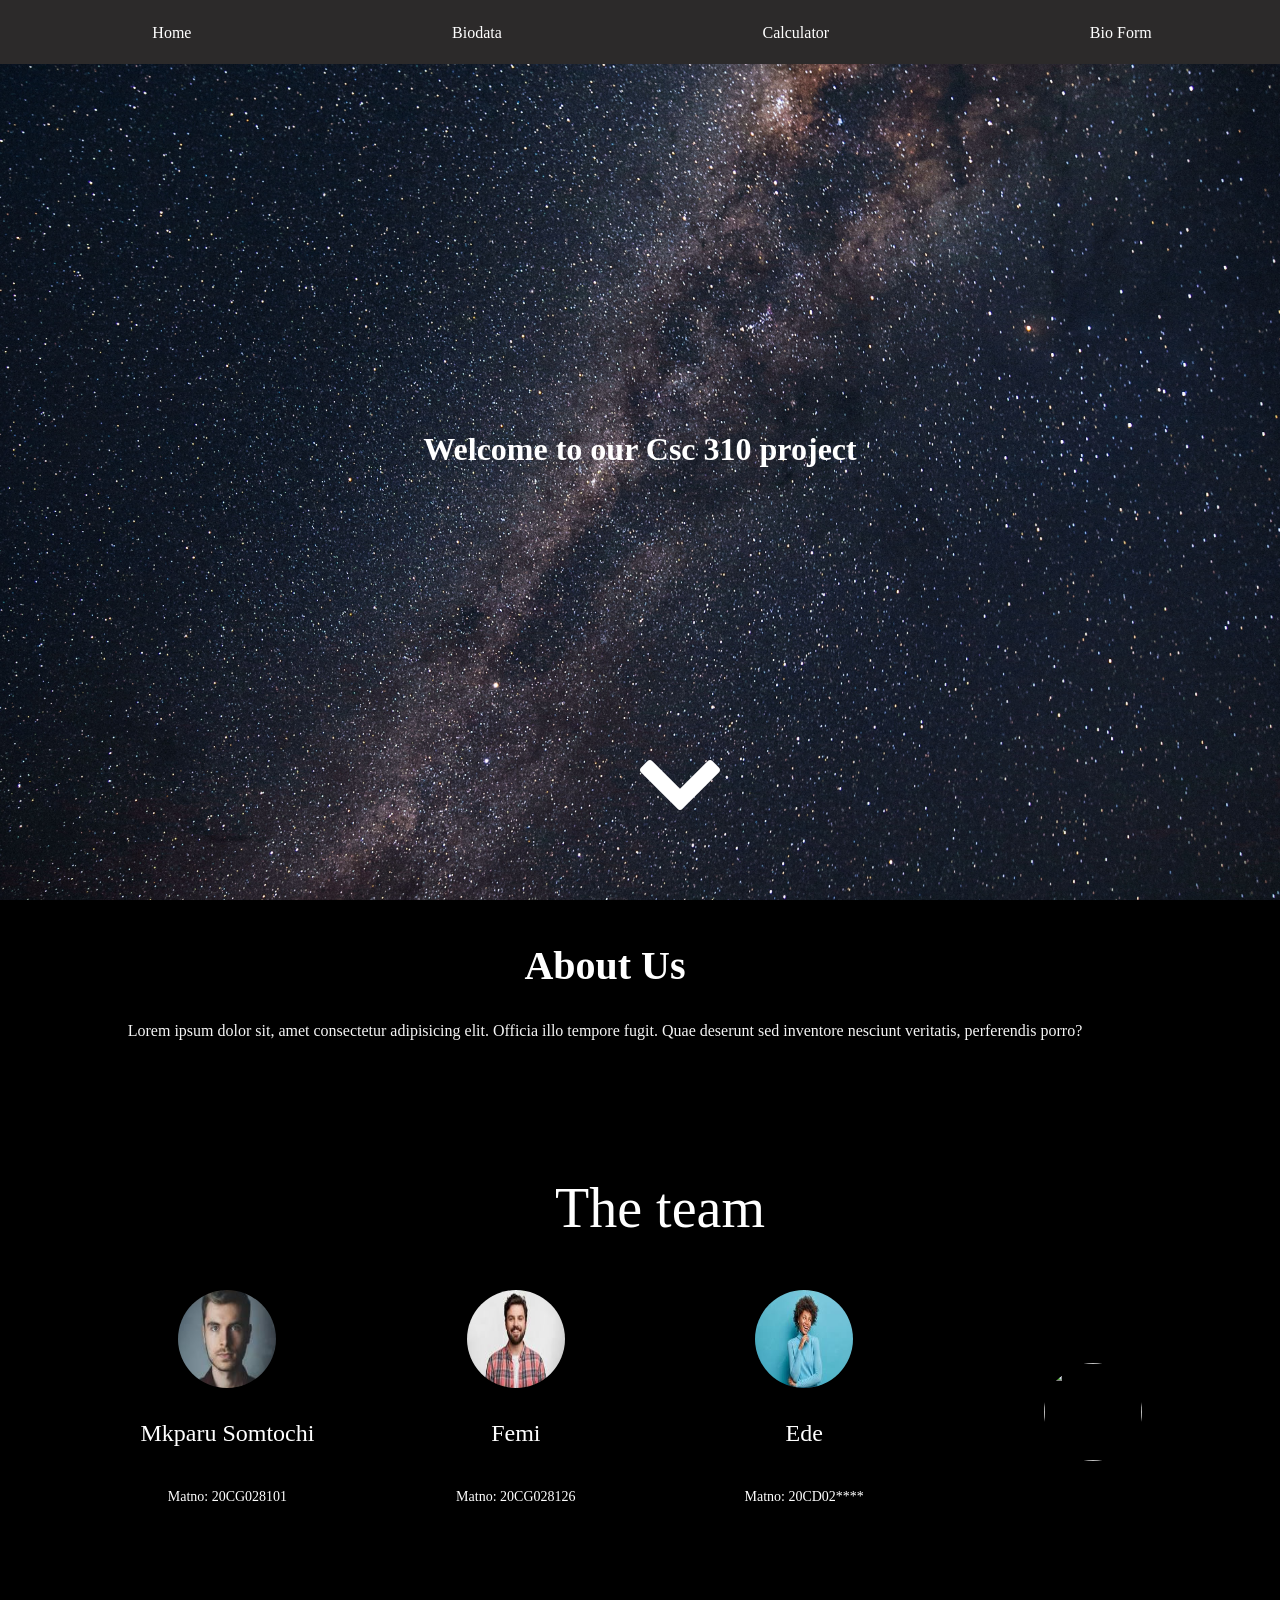
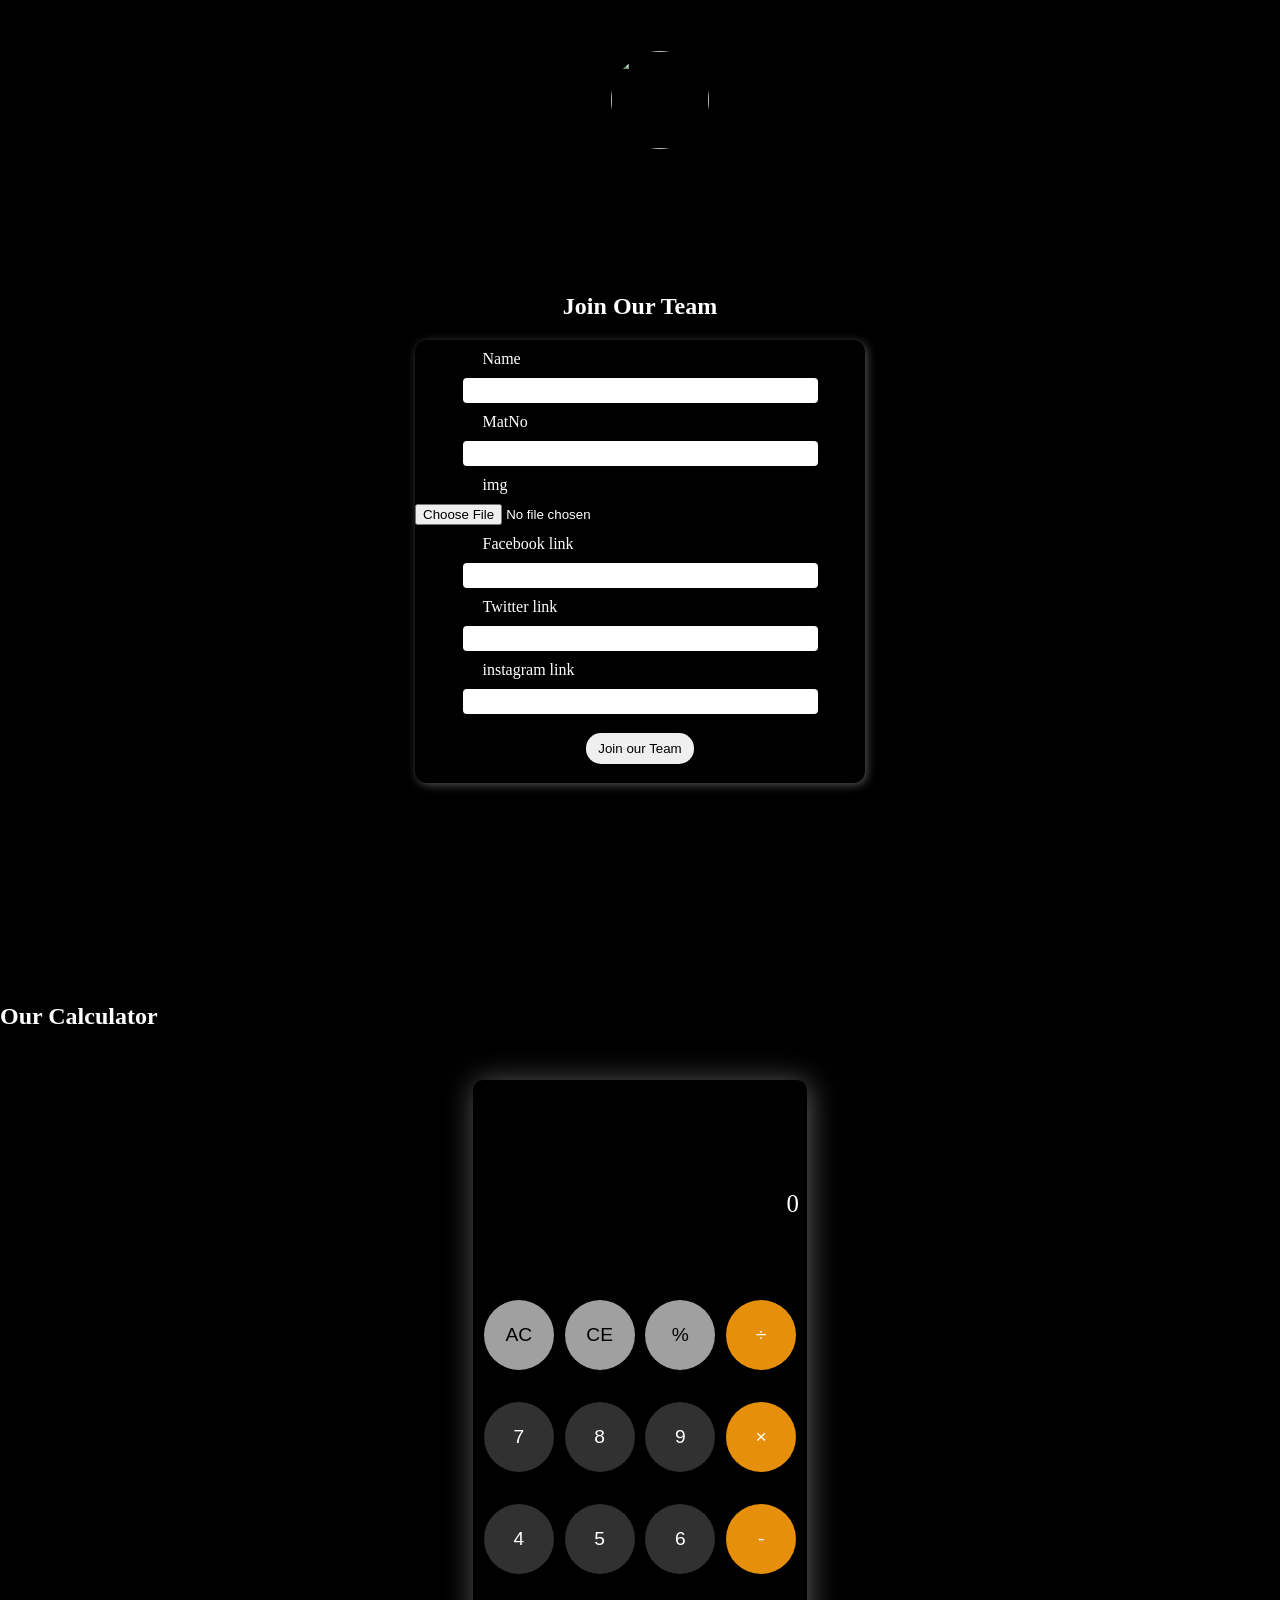
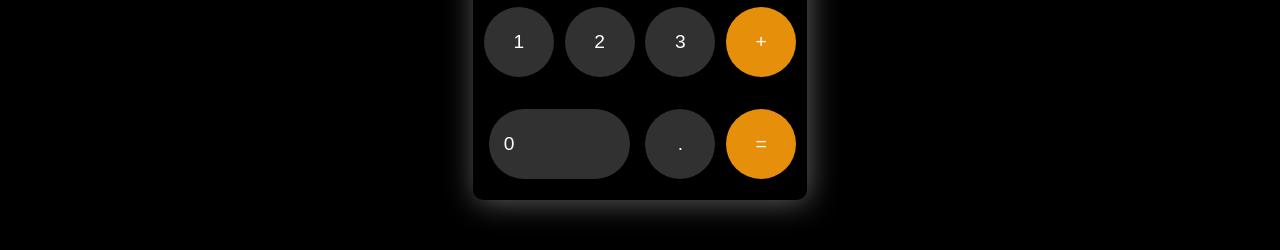
==== index.html @ 61b6f595 "initial commit" ====
<!DOCTYPE html>
<html lang="en">
<head>
    <meta charset="UTF-8">
    <meta http-equiv="X-UA-Compatible" content="IE=edge">
    <meta name="viewport" content="width=device-width, initial-scale=1.0">
    <title>Csc 310 Project</title>
    <link rel="stylesheet" href="./styles.css">
    <link rel="stylesheet" href="./style.css">
    <script src="./App.js" defer></script>
    <script src="./index.js" defer></script>
</head>
<body>
    <nav>
        <ul>
            <li><a href="">Home</a></li>
            <li><a href="">Biodata</a></li>
            <li><a href="#Calculator">Calculator</a></li>
            <li><a href="">Bio Form</a></li>
        </ul>
    </nav>
    <header>
      
        <div class="overlay">
            <div class="text">
            <h1>Welcome to our Csc 310 project </h1>
           <!--  <h2>Created by  <span id="type">Somto</span></h2> -->
           
          
            </div>
           <a href="#about"> <img class="arrow" src="./arrow-down-icon.svg" alt=""></a>
      
        </div>
    </header>
    <main>
        <section class="about_section" id="about">
            <h1>About Us</h1>
            <p>Lorem ipsum dolor sit, amet consectetur
                adipisicing elit. Officia illo tempore fugit. Quae deserunt sed inventore nesciunt veritatis, perferendis porro?</p>
        </section>
           
        <section class="at-section container">
            <h1 class="at-section_title">The team</h1>
            <div class="at-grid">
                <div class="at-column">
                    <div class="at-user">
                        <img src="./john_doe.jpg" alt="" class="at-user_avatar">
                        <h3 class="at-user_name">Mkparu Somtochi</h3>
                        <p>Matno: 20CG028101</p>

                        <ul class="at-social">
                            <li class="at-social_item"><img src="./facebook.svg" alt=""></li>
                            <li class="at-social_item"><img src="./twitter.svg" alt=""></li>
                            <li class="at-social_item"><img src="./instagram.svg" alt=""></li>
                        </ul>
                    </div>
                </div>
                <div class="at-column">
                    <div class="at-user">
                        <img src="./john_doe2.jpg" alt="" class="at-user_avatar">
                        <h3 class="at-user_name">Femi</h3>
                        <p>Matno: 20CG028126</p>
                        <ul class="at-social">
                            <li class="at-social_item"><img src="./facebook.svg" alt=""></li>
                            <li class="at-social_item"><img src="./twitter.svg" alt=""></li>
                            <li class="at-social_item"><img src="./instagram.svg" alt=""></li>
                        </ul>
                    </div>
                </div>
                <div class="at-column">
                    <div class="at-user">
                        <img src="./jane_doe.jpg" alt="" class="at-user_avatar">
                        <h3 class="at-user_name">Ede</h3>
                        <p>Matno: 20CD02****</p>
                        <ul class="at-social">
                            <li class="at-social_item"><img src="./facebook.svg" alt=""></li>
                            <li class="at-social_item"><img src="./twitter.svg" alt=""></li>
                            <li class="at-social_item"><img src="./instagram.svg" alt=""></li>
                        </ul>
                    </div>
                    </div>
                <div class="at-column">
                    <div class="at-user">
                        <img src="" alt="" class="at-user_avatar">
                        <h3 class="at-user_name"></h3>
                        <ul>
                            <li class="at-social_item"></li>
                            <li class="at-social_item"></li>
                            <li class="at-social_item"></li>
                        </ul>
                    </div>
                </div>
                <div class="at-column">
                    <div class="at-user">
                        <img src="" alt="" class="at-user_avatar">
                        <h3 class="at-user_name"></h3>
                        <ul>
                            <li class="at-social_item"></li>
                            <li class="at-social_item"></li>
                            <li class="at-social_item"></li>
                        </ul>
                    </div>
                </div>
            </div>

        </section>
        <section class="section_form">
            <h1>Join Our Team</h1>
            <form action="">

                <div><label for="">Name</label><input type="text"></div>
                <div><label for="">MatNo</label><input type="text"></div>
                <div><label for="">img</label><input type="file"></div>
                <div><label for="">Facebook link</label><input type="text"></div>
                <div><label for="">Twitter link</label><input type="text"></div>
                <div><label for="">instagram link</label><input type="text"></div>
                <input type="submit" value="Join our Team">
            </form>
        </section>
        <div id="Calculator"></div>
        <section >
            <h1>Our Calculator</h1>
            <div class="calc-container">
                <div class="screen">
                    <!-- A hamburger menu will be created here to access the advanced features of the calculator -->
                    <div id ="expression"></div>
                    <div id ="currentOperand">0</div>
                </div>
                <!-- the Html for Basic features starts here -->
                    <button  class = "row-lg"id ="allClear">AC</button>
                    <button class ="row-lg" id ="clear">CE</button>
                    <button  class ="row-lg" class = "num" data-operator = "%">%</button>
                    <button class ="col-o" data-operator = "/">&divide</button>
                    <button  class = "row-g"data-number = "7">7</button>
                    <button  class = "row-g"data-number= "8">8</button>
                    <button class = "row-g"  data-number = "9">9</button>
                    <button class = "col-o
                    " data-operator = "*">&times</button>
                    <button  class = "row-g"data-number = "4">4</button>
                    <button  class ="row-g" data-number ="5">5</button>
                    <button class = "row-g" data-number ="6">6</button>
                    <button  class = "col-o"data-operator ="-">-</button>
                    <button  class = "row-g"data-number = "1">1</button>
                    <button  class = "row-g" data-number = "2">2</button>
                    <button  class = "row-g" data-number = "3">3</button>
                    <button  class ="col-o" data-operator = "+">+</button>
                    <button class = "zero two row-g"data-number  = "0">0</button>
                    <button  class = "row-g" data-number = ".">.</button>
                    <button id ="equals" class = "col-o">=</button>
                    <!-- the Html for Advanced features starts here -->
        
                </div>
        </section>
    </main>
    <footer></footer>
    
</body>
</html>
---- styles.css ----
body{
    margin:0;
    padding:0;
    min-height:100vh;
    height:auto;
    overflow-x:hidden;
    background-color: #000;
    scroll-behavior: smooth;
}


nav{
    position: fixed;
    z-index:9000;
    display: flex;
    margin: 0;
    margin-bottom: 20px;
    background-color: rgb(44, 42, 42);
    width:100%;
    height:2.5rem;
    padding:0.75rem;
}
a{
    color:#fff;
    text-decoration: none;
}

nav ul{
    width: 100%;
    margin: 0;
    padding: 10px;
    display: flex;
    flex-direction: row;
    justify-content: space-around;
}

nav ul li{
    margin: 2px;
    text-decoration: none;
    list-style-type: none;

}


header{
    position:relative;
    top:0;
    left:0;
    margin: 0;
    width:100%;
    height:100vh;
   background-attachment:fixed;
    text-align: center;
    background-image: url('./galaxy.jpg');
    background-color: rgb(1, 1, 1);
    background-repeat: no-repeat;
    background-size: cover;
    background-position: center center;
    z-index: 75;
}
.arrow{
    position:absolute;
    bottom:10%;
    height:50px;
    animation-name: down-up;
    animation-duration: 1s;
    animation-iteration-count: infinite;
    animation-timing-function: linear;
}
@keyframes down-up{
    0%{
        transform: translateY(0);
    }
    
    100%{
        transform:translateY(10px);
    }
}
h1{
    color:#fff;
}
p{
    height:100px;
}
span{
    color:rgb(139, 21, 229);
    background:  linear-gradient(rgba(54, 9, 160, 0.5), rgb(221, 12, 137));
}
h2 span::after{
    content:"";
    border-left:3px solid rgb(139, 21, 229);

}
.overlay{
    position:absolute;
    top:0;
    left:0;
    height:100%;
    width:100%;
   /*  background: #000;
   opacity: 0.85;  */  
    z-index:50;
}
    .text{
        position: absolute;
  top: 50%;
  left: 50%;
  color: white;
  transform: translate(-50%,-50%);
    }
    .text img{
        height: 50px;
        width:50px;
        fill:#000;
        opacity:1;
    }
    main{
        margin:0;
        padding:0;
    }
    #Calculator{
        text-align:center;
        margin-top:10rem;
        height:2.5rem;
    
    }
    #Calculator h1{
        font-size:2.5rem;
    }
    .about_section{
        margin:-35px;
        height:300px;
        width:100vw;
        text-align: center;
        background-image: url('./about_geo.avif');
        background-attachment: fixed;
        color:whitesmoke;
        background-size: contain;
        display:flex;
        flex-direction:column;
        justify-content: center;
        align-items:center;
        background-position: center;
        background-repeat: no-repeat;
    }
    .about_section h1{
        font-size:2.5rem;
    }
    .about_section p{
        width:80%;
        margin:0 auto;
    }
    .container{
        max-width:100%;
        background:#000;
        width:100%;
        margin:0;
        padding: 0 20px;
        transform-origin: top center;
        /*transform:scale(0.8);*/
    }
    .at-section_title{
       
        color:#fff;
        font-size:3.5rem;
        font-weight: 300;
        text-align:center;
        margin-bottom: 3.5rem;
    }
    .at-grid{
        display:flex;
        flex-direction:row;
        align-items:center;
        justify-content: center;
        flex-wrap: wrap;
        background: #000;
    
    }
   
    .at-column{
       z-index:0;
        position:relative;
        color:#fff;
       /* box-shadow: 2px 0 0 1px rgb(27, 26, 26);*/
        transition: box-shadow 0.2s ease, transform 0.2s ease, z-index 0s 0.2s ease;
        width:250px;
        height:250px;
        text-align: center;
        margin:1.2rem;

    }
    .at-column:before{
        content: "";
        display:block;
        padding-top:100%;
    }
    .at-column:hover{
        z-index:1;
        box-shadow:0 8px 50px rgba(75, 73, 73, 0.489);
        transform:scale(1.05);
        transition: box-shadow 0.2s ease, transform 0.2s ease, z-index 0s 0s ease;
    }
    .at-user{
        position: absolute;
        top:50%;
        left:0;
        width:100%;
        transform:translate(0,-50%);
        text-align: center;
    }
    .at-user_avatar{
        width:98px;
        height:98px;
        display:block;
        border-radius: 100%;
        margin:0 auto 20px;
        overflow:hidden;
    }
    /*.at_user-avatar img{
        display:'block';
        margin:0 auto;
        width: 100%;
        max-width:100%;

    }*/
    .at-user_name{
        font-size:1.5rem;
        font-weight:500;
        line-height:2.625rem;
    }
    .at-user_name+p{
        font-size:0.875rem;
        font-weight:300;
        line-height:2.375rem;
    }
    .at-social{
        position: absolute;
        bottom:25px;
        display:flex;
        align-items:center;
        justify-content: center;
        list-style-type: none;
        margin-top:-30px;
        opacity:0;
        transition: margin 0.2s ease, opacity 0.2s ease;
        left:10%;
    }
    .at-social_item{
        display:inline-block;
        margin-right:1.25rem;
       /* margin:0 10px;*/
    }
    .at-social_item a{
        display: block;
    }
    .at-social_item img{
fill:#fff;

width:18px;
        display:block;
        height:18px;
        transition: fill 0.2s ease;
    }
    .at-column:hover .at-social{
        opacity:1;
        fill:#fff;
     

    }
    .at-column:hover .at-social_item{
        
    }
    .section_form{
        color:#fff;
        margin:0 auto;
        width:80%;
        display:flex;
        flex-direction:column;
        justify-content: center;
        align-items: center;
        text-align: left;
    }
    form{
        margin:0 auto;
        max-width:450px;
        border-radius: 12px;
        width:60%;
        min-width:300px;
        box-shadow: 2px 2px 10px rgba(120, 116, 116, 0.686);
    }
    form  div {
        width:100%;
        margin:0 auto;
    }
    label{
        display:block;
        width:70%;
        margin:10px auto;
    }
    input[type='text']{
        padding:5px 20px;
        display:block;
        width:70%;
        margin:0 auto;
        border-radius: 4px;
        border:none;
        outline:none;
    }
    input[type='submit']{
        border:none;
        margin:1.2rem auto;
        border-radius:15px;
        padding:8px 12px;
        display:block;
    }
    @media (max-width :500px){
        .at-grid{
            justify-content: center !important;
        }
    }
---- style.css ----
:root{
    --black : rgb(0,0,0);
    --grey :rgb(49,49,49);
    --orange : rgb(230, 143, 11);
    --light-grey:rgb(160,160,160);
}
body{
    margin : 0;
    padding: 0; 
}
#expression{
    color:var(--light-grey);
    font-weight :300;
    font-size:1.25em;
}
#expression, #currentOperand{
    height: 28px !important;
    width: 100%;
    text-align: right;
    position:relative;
}
#currentOperand{
    font-size:1.55em;
    margin-top: 10px;
}

.calc-container{
    background-color: var(--black);
    display: grid;
    min-height:80vh;
    width:334px;
    margin:50px auto;
    box-sizing: border-box;
    justify-content:center;
    align-items:center;
    grid-template-columns:repeat(4,1fr);
    grid-template-rows: minmax(50px,auto);
    gap:5px;
    padding: .5rem;
    color:#fff;
    border-radius: 10px;
    box-shadow: 2px 2px  30px rgb(96, 95, 95);
   
}
@media (max-width:320px){
    .calc-container{
        width:300px;
    }
}
.screen{
    grid-column :1 /-1;
    padding:50px 0;
}
button{
    border:none;
    outline :none;
    width: 70px;
    margin: 0 auto;
    height: 70px;
 padding:20px;
    border-radius:50%;
    color:#fff;
    font-size:1.2em;
}
.row-g{
    background-color:var(--grey);
    
}
.col-o {
    background-color: var(--orange);
}
.row-lg{
    background-color: var(--light-grey);
    color:var(--black);
   
}
.two{
    grid-column: 1/3;
   width:90% !important;
   border-radius:107px !important;
   padding:15px !important;
   text-align:left;
}
footer{
    margin:0 auto;
    text-align:center;
}
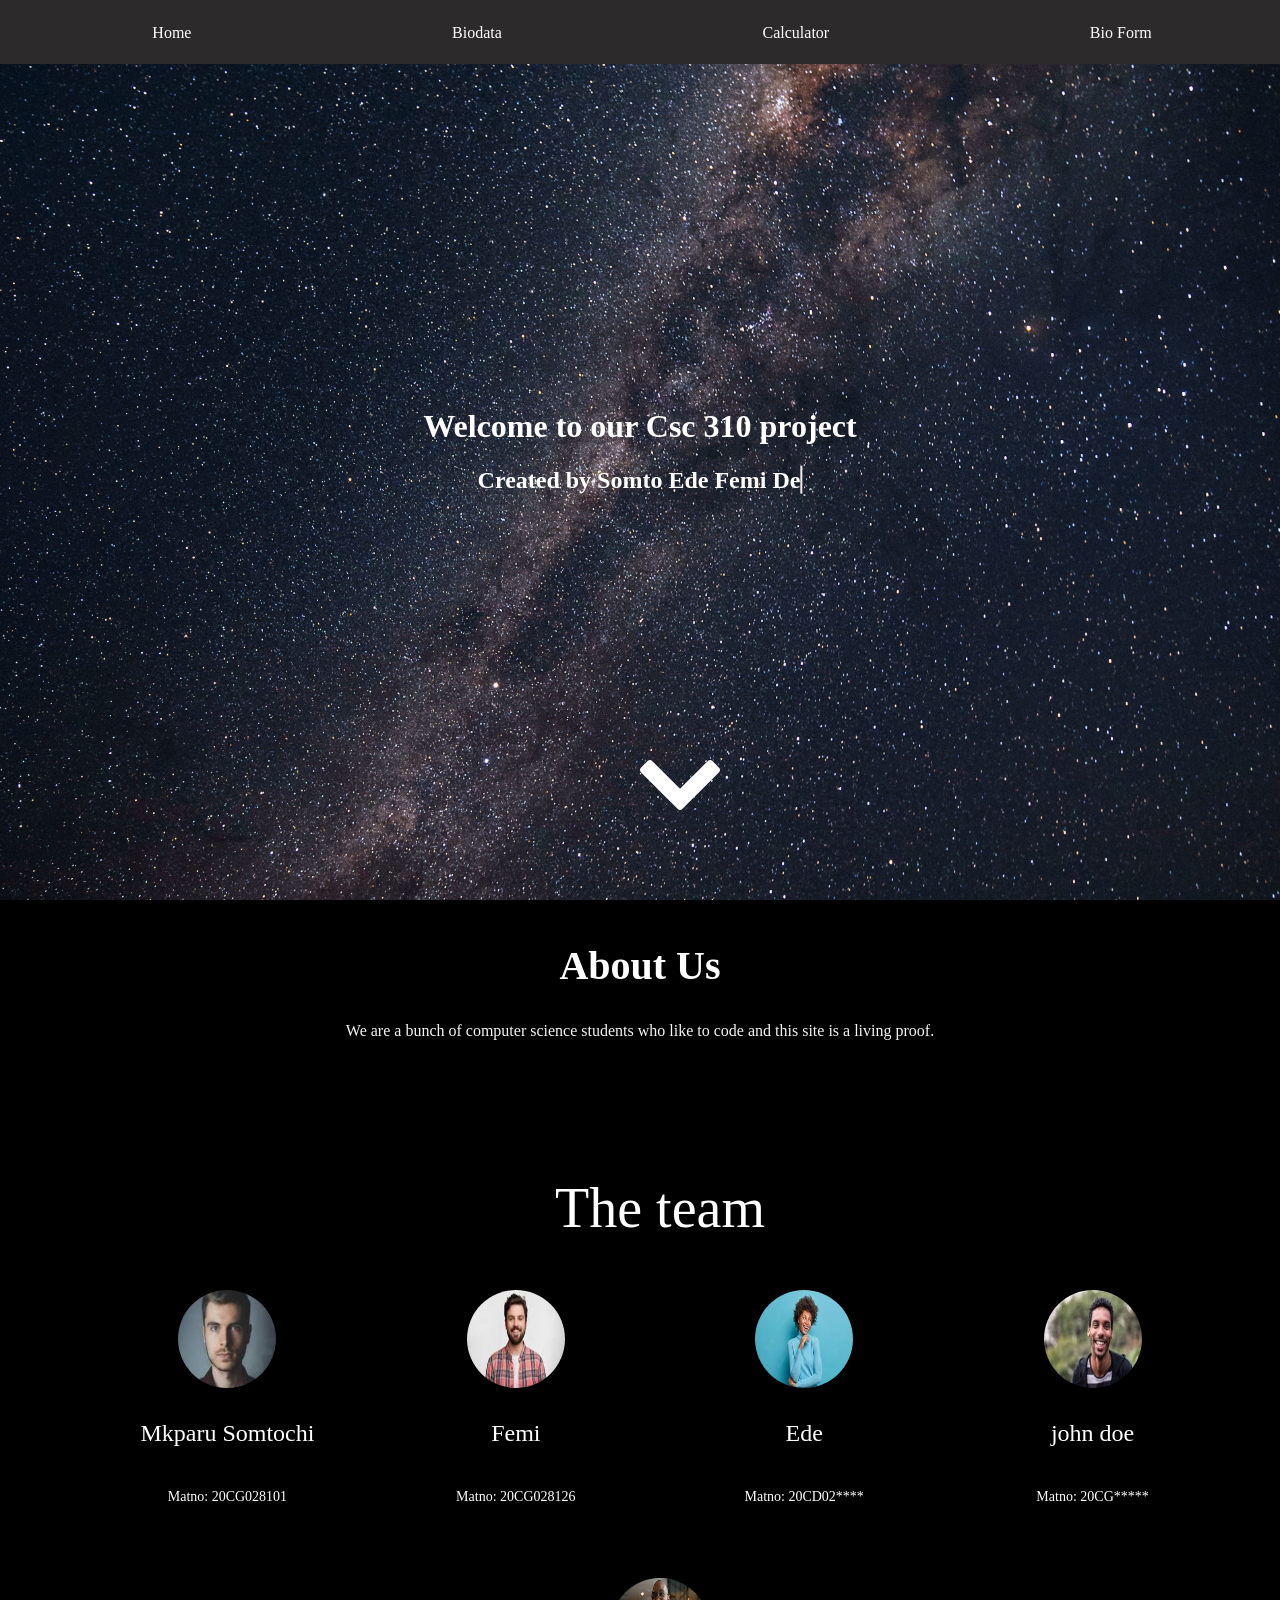
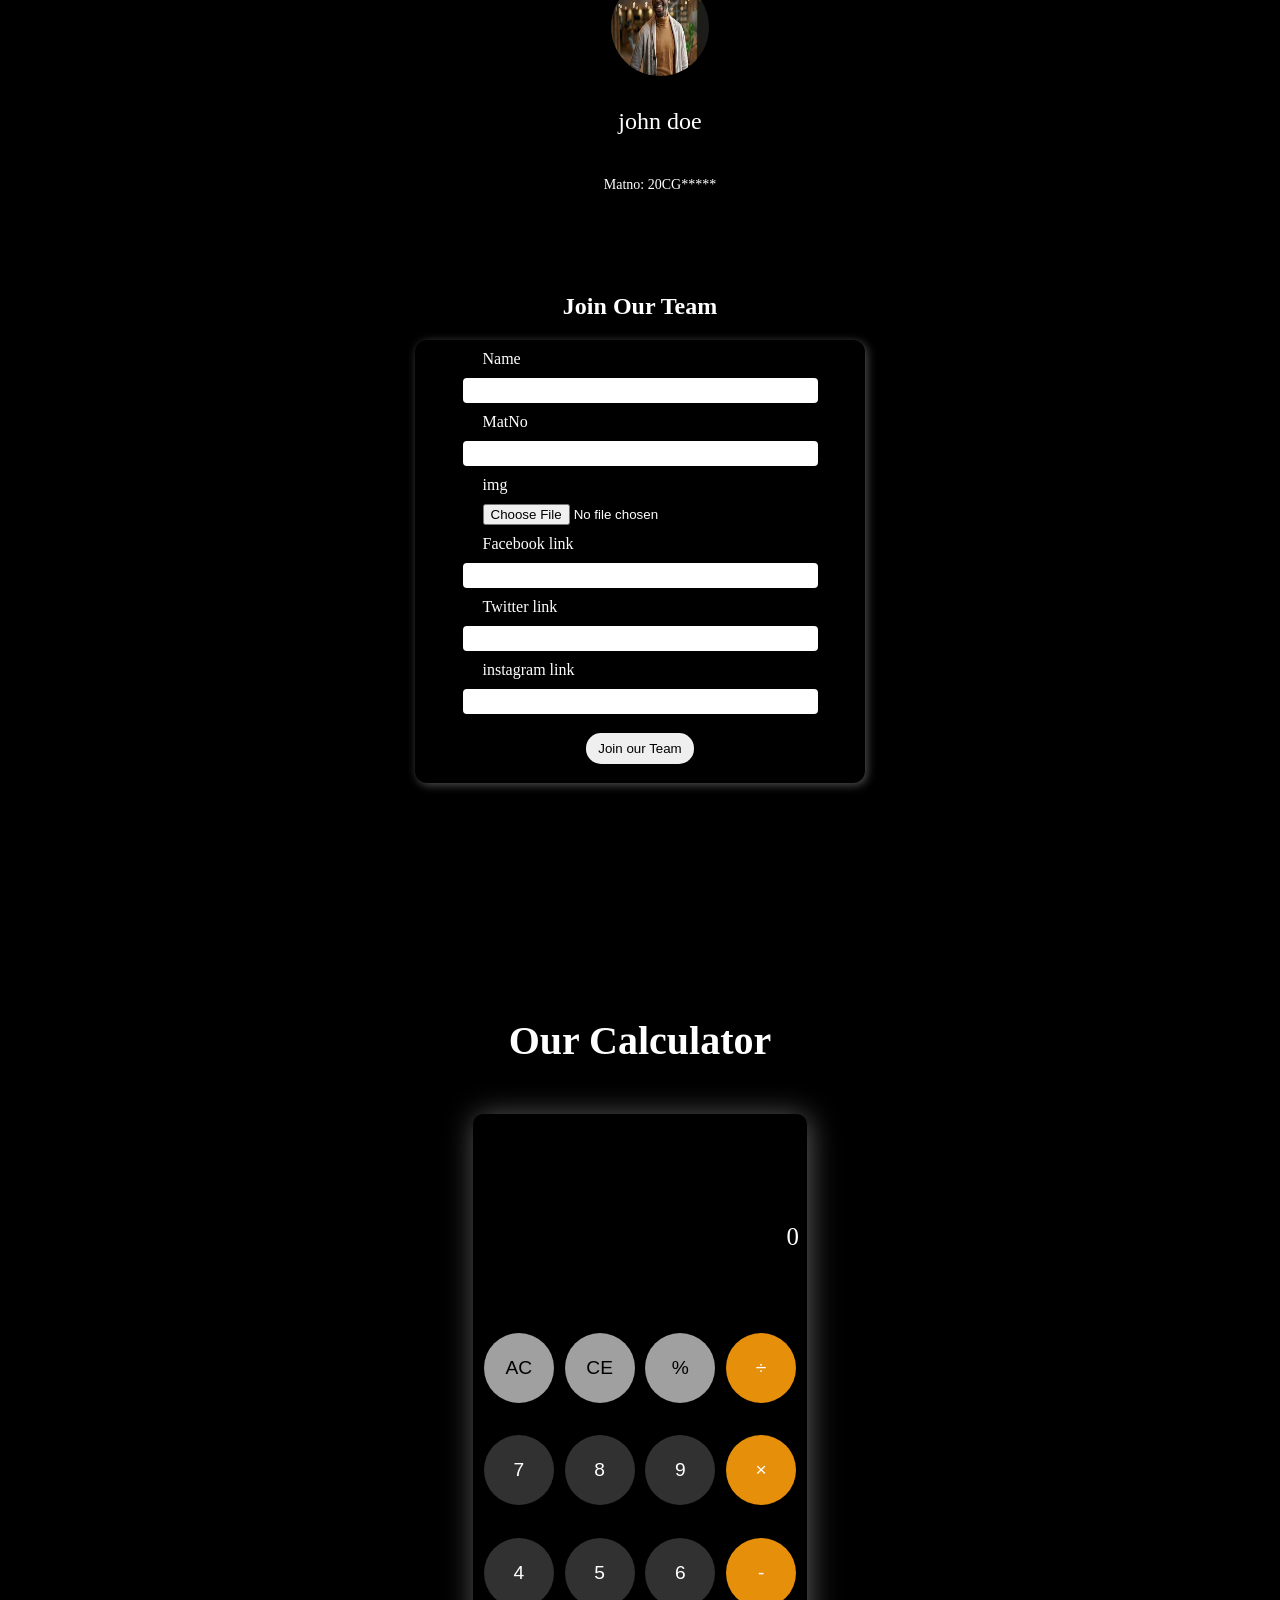
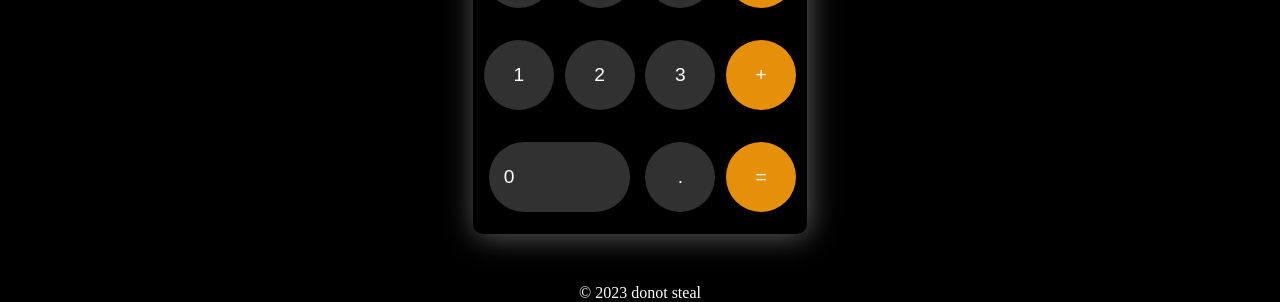
==== commit e9f04232: "almost done" ====
--- a/index.html
+++ b/index.html
@@ -13,10 +13,10 @@
 <body>
     <nav>
         <ul>
-            <li><a href="">Home</a></li>
-            <li><a href="">Biodata</a></li>
+            <li><a href="#">Home</a></li>
+            <li><a href="#Biodata">Biodata</a></li>
             <li><a href="#Calculator">Calculator</a></li>
-            <li><a href="">Bio Form</a></li>
+            <li><a href="#">Bio Form</a></li>
         </ul>
     </nav>
     <header>
@@ -24,7 +24,7 @@
         <div class="overlay">
             <div class="text">
             <h1>Welcome to our Csc 310 project </h1>
-           <!--  <h2>Created by  <span id="type">Somto</span></h2> -->
+            <h2 id='type'></h2>
            
           
             </div>
@@ -35,8 +35,7 @@
     <main>
         <section class="about_section" id="about">
             <h1>About Us</h1>
-            <p>Lorem ipsum dolor sit, amet consectetur
-                adipisicing elit. Officia illo tempore fugit. Quae deserunt sed inventore nesciunt veritatis, perferendis porro?</p>
+            <p>We are a bunch of computer science students who like to code and this site is a living proof.</p>
         </section>
            
         <section class="at-section container">
@@ -81,23 +80,25 @@
                     </div>
                 <div class="at-column">
                     <div class="at-user">
-                        <img src="" alt="" class="at-user_avatar">
-                        <h3 class="at-user_name"></h3>
-                        <ul>
-                            <li class="at-social_item"></li>
-                            <li class="at-social_item"></li>
-                            <li class="at-social_item"></li>
+                        <img src="./john_doe3.jpg" alt="" class="at-user_avatar">
+                        <h3 class="at-user_name">john doe</h3>
+                        <p>Matno: 20CG*****</p>
+                        <ul class="at-social">
+                            <li class="at-social_item"><img src="./facebook.svg" alt=""></li>
+                            <li class="at-social_item"><img src="./twitter.svg" alt=""></li>
+                            <li class="at-social_item"><img src="./instagram.svg" alt=""></li>
                         </ul>
                     </div>
                 </div>
                 <div class="at-column">
                     <div class="at-user">
-                        <img src="" alt="" class="at-user_avatar">
-                        <h3 class="at-user_name"></h3>
-                        <ul>
-                            <li class="at-social_item"></li>
-                            <li class="at-social_item"></li>
-                            <li class="at-social_item"></li>
+                        <img src="./john_doe4.jpg" alt="" class="at-user_avatar">
+                        <h3 class="at-user_name">john doe</h3>
+                        <p>Matno: 20CG*****</p>
+                        <ul class="at-social">
+                            <li class="at-social_item"><img src="./facebook.svg" alt=""></li>
+                            <li class="at-social_item"><img src="./twitter.svg" alt=""></li>
+                            <li class="at-social_item"><img src="./instagram.svg" alt=""></li>
                         </ul>
                     </div>
                 </div>
@@ -119,7 +120,7 @@
         </section>
         <div id="Calculator"></div>
         <section >
-            <h1>Our Calculator</h1>
+            <h1 style="text-align: center; font-size:2.5rem;">Our Calculator</h1>
             <div class="calc-container">
                 <div class="screen">
                     <!-- A hamburger menu will be created here to access the advanced features of the calculator -->
@@ -152,7 +153,7 @@
                 </div>
         </section>
     </main>
-    <footer></footer>
+    <footer style="color:#fff;">&copy 2023  donot steal</footer>
     
 </body>
 </html>
--- a/styles.css
+++ b/styles.css
@@ -124,18 +124,37 @@
         height:2.5rem;
     
     }
+    #type::after{
+        content:'';
+        border:1px solid rgb(240, 235, 235);
+        height:15px;
+        width:15px;
+        animation-name: blink;
+        animation-duration: 0.5s;
+        animation-iteration-count: infinite;
+    }
+    @keyframes blink {
+        from{
+            opacity:0;
+        }
+        to{
+            opacity:1;
+        }
+        
+    }
     #Calculator h1{
         font-size:2.5rem;
     }
     .about_section{
         margin:-35px;
         height:300px;
-        width:100vw;
+        min-width:100vw;
         text-align: center;
-        background-image: url('./about_geo.avif');
+        background-image: url('./about2.jpg');
         background-attachment: fixed;
         color:whitesmoke;
-        background-size: contain;
+        background-size: cover;
+        background-position: center center;
         display:flex;
         flex-direction:column;
         justify-content: center;
@@ -306,6 +325,11 @@
         border:none;
         outline:none;
     }
+    input[type='file']{
+        margin:0 auto;
+        display:block;
+        width:70%;
+    }
     input[type='submit']{
         border:none;
         margin:1.2rem auto;
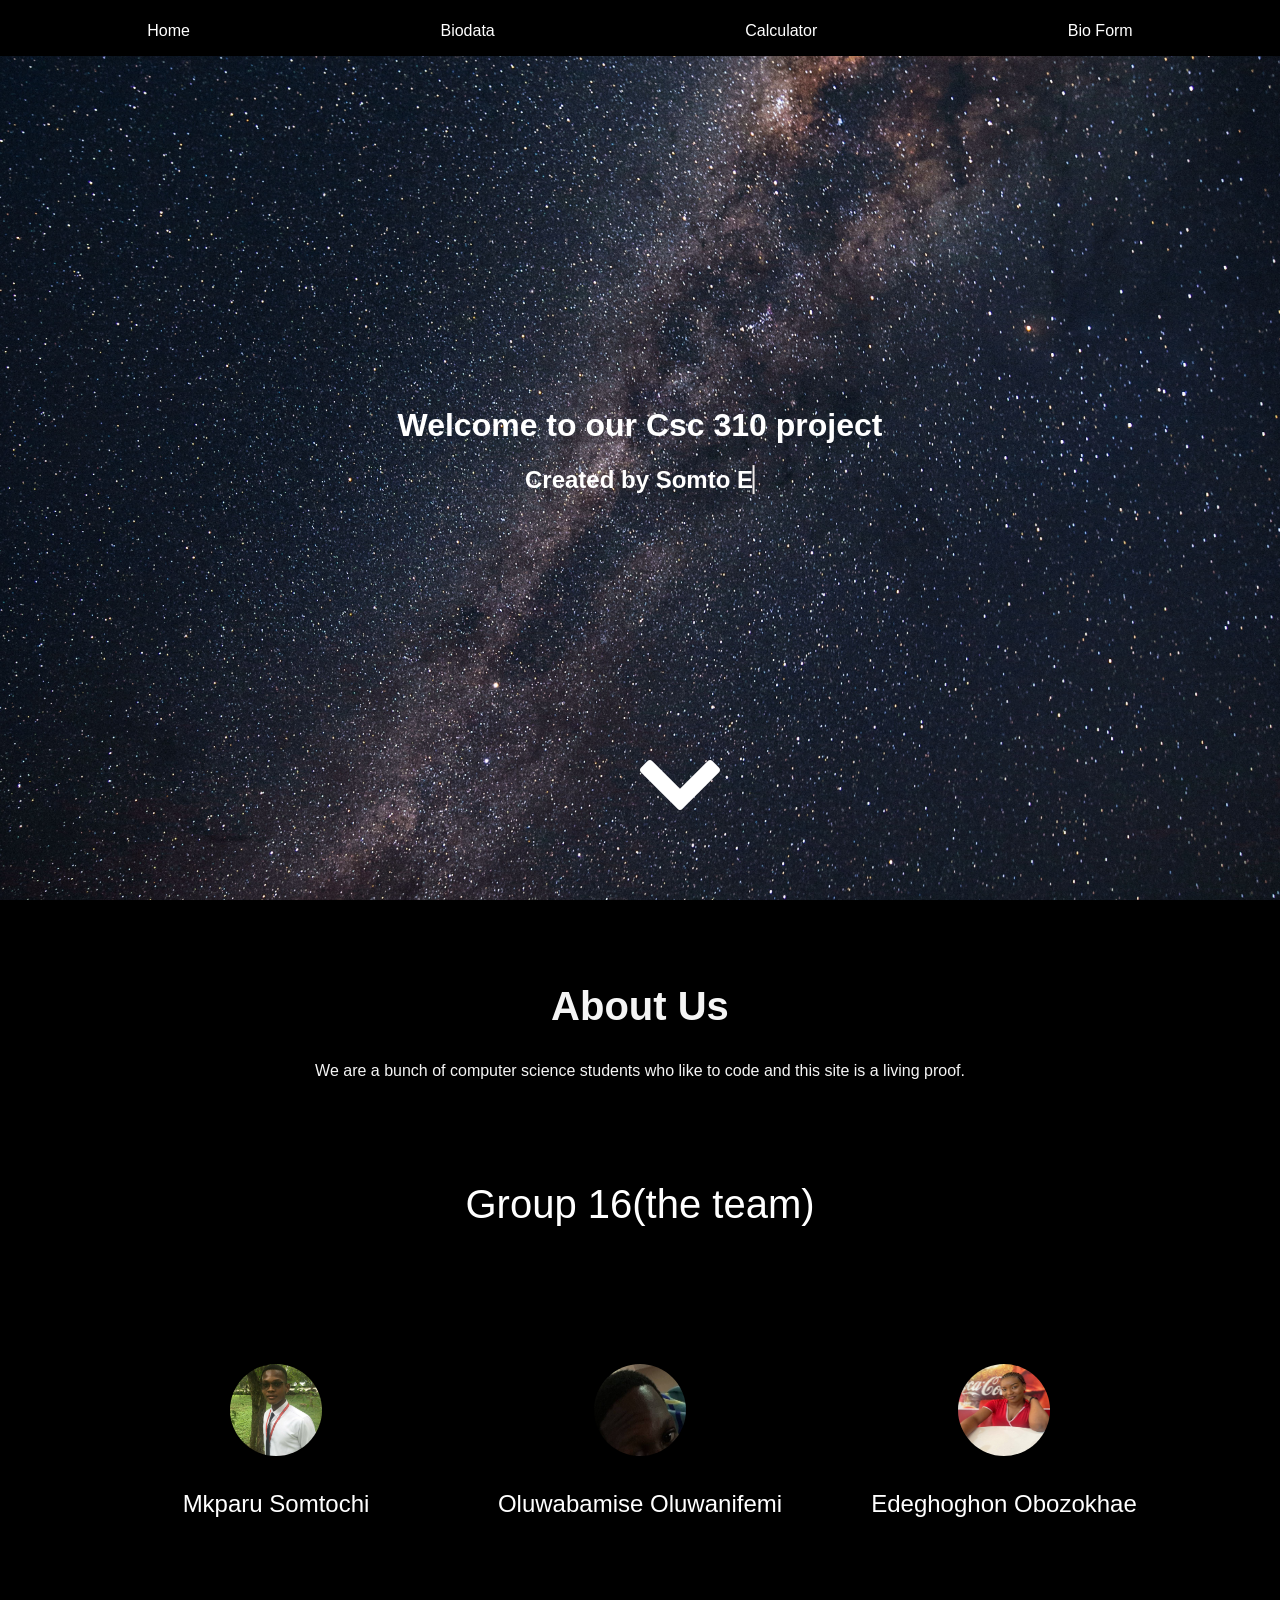
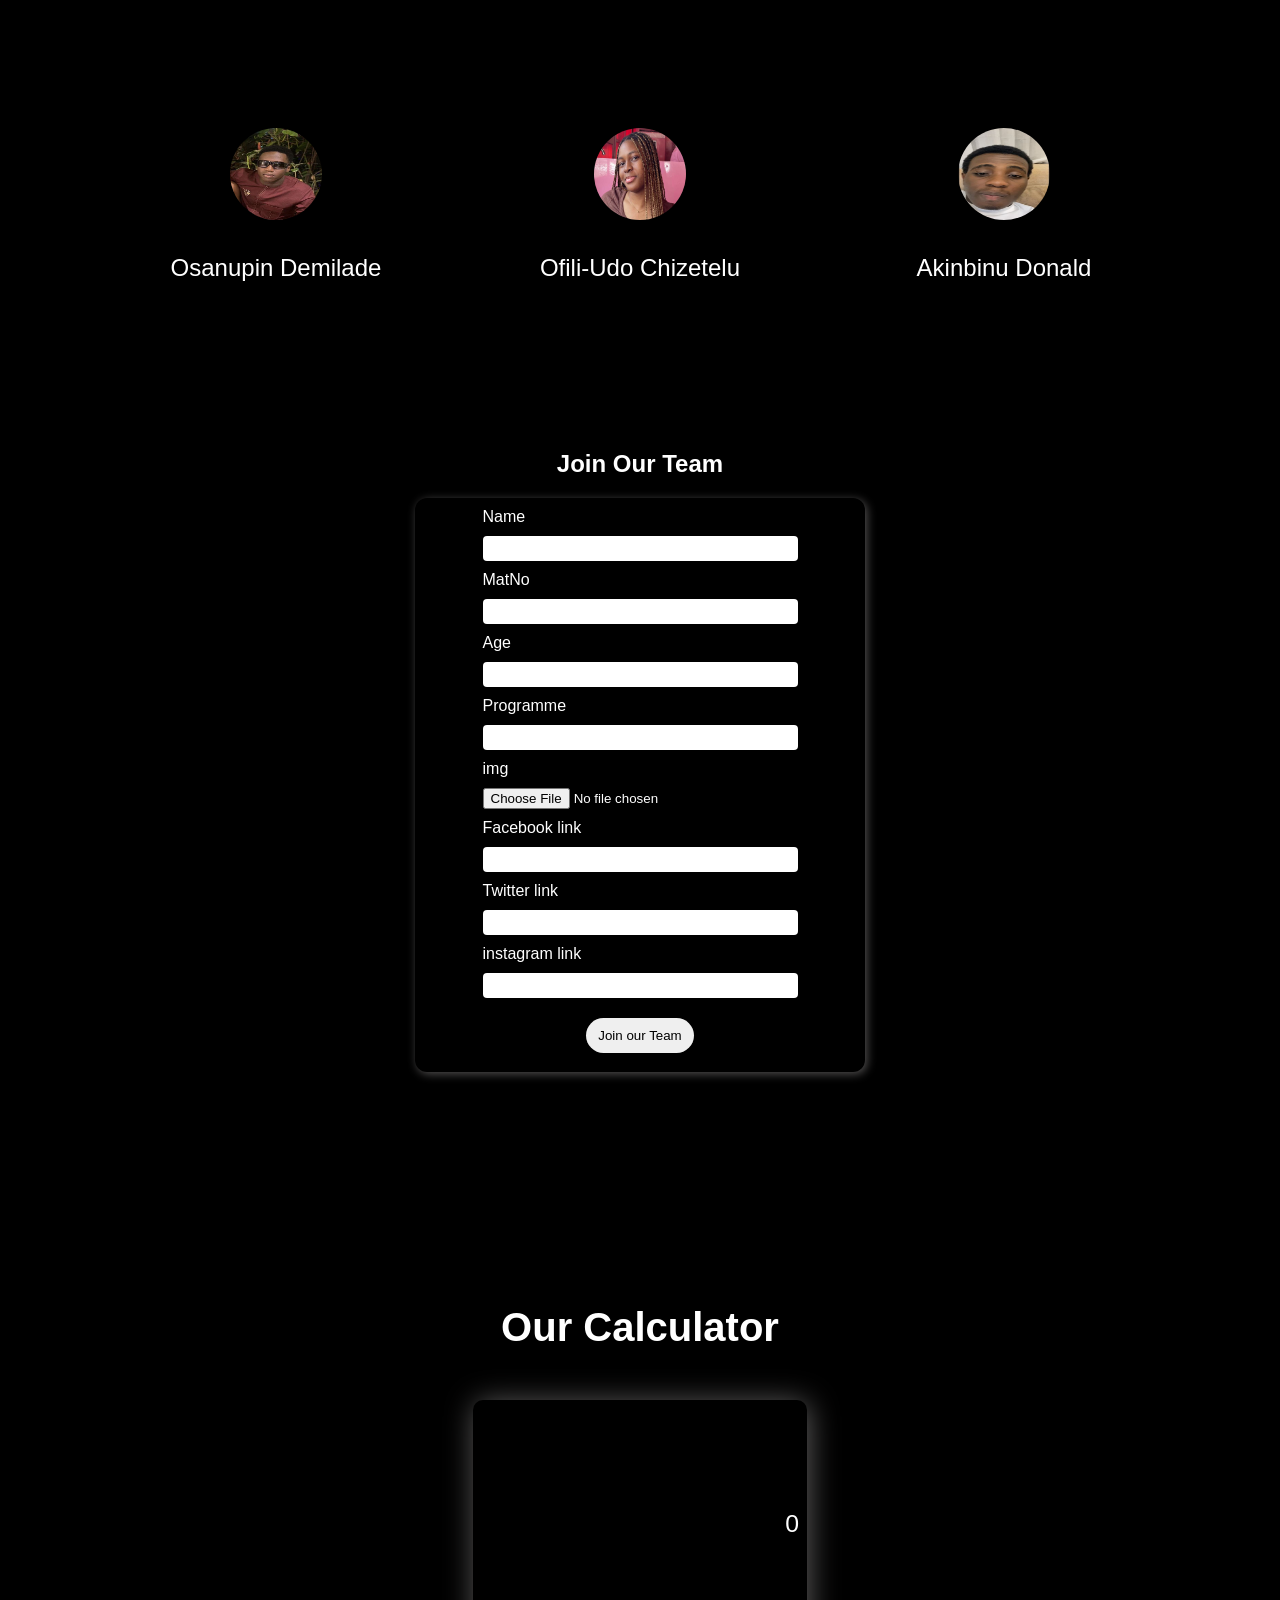
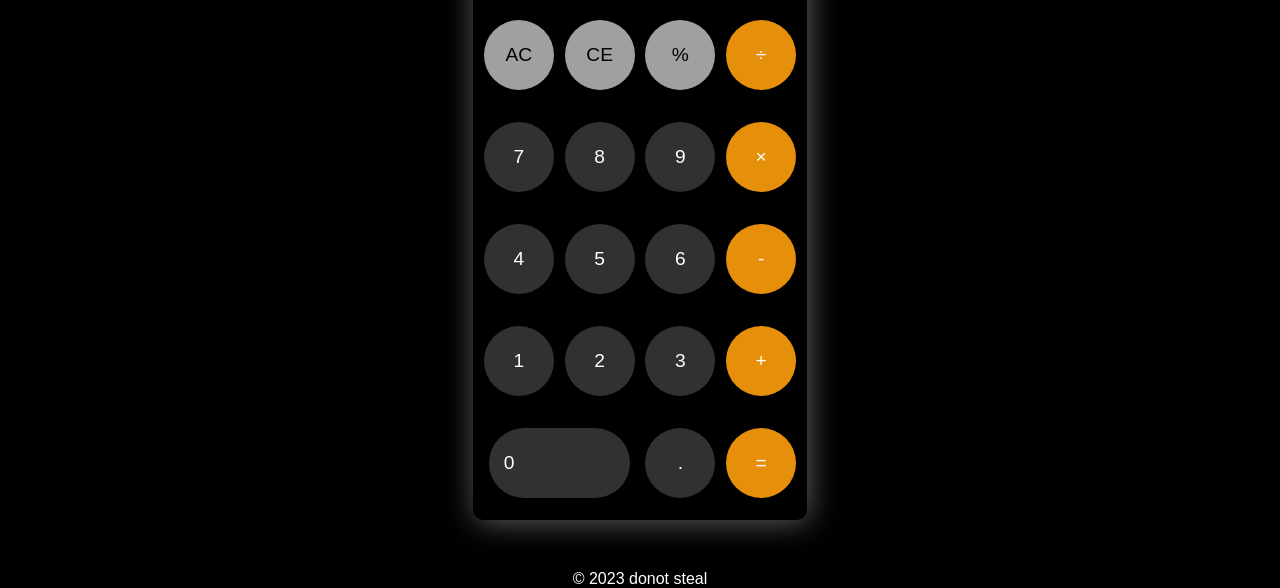
==== commit b6882890: "initial commit" ====
--- a/index.html
+++ b/index.html
@@ -1,159 +1,238 @@
 <!DOCTYPE html>
 <html lang="en">
-<head>
-    <meta charset="UTF-8">
-    <meta http-equiv="X-UA-Compatible" content="IE=edge">
-    <meta name="viewport" content="width=device-width, initial-scale=1.0">
+  <head>
+    <meta charset="UTF-8" />
+    <meta http-equiv="X-UA-Compatible" content="IE=edge" />
+    <meta name="viewport" content="width=device-width, initial-scale=1.0" />
     <title>Csc 310 Project</title>
-    <link rel="stylesheet" href="./styles.css">
-    <link rel="stylesheet" href="./style.css">
-    <script src="./App.js" defer></script>
+    <link rel="stylesheet" href="./styles.css" />
+    <link rel="stylesheet" href="./style.css" />
     <script src="./index.js" defer></script>
-</head>
-<body>
+  </head>
+  <body>
+    <!-- navbar  for the site that uses an unordered list -->
     <nav>
-        <ul>
-            <li><a href="#">Home</a></li>
-            <li><a href="#Biodata">Biodata</a></li>
-            <li><a href="#Calculator">Calculator</a></li>
-            <li><a href="#">Bio Form</a></li>
-        </ul>
+      <ul>
+        <li><a href="#">Home</a></li>
+        <li><a href="#Biodata">Biodata</a></li>
+        <li><a href="#Calculator">Calculator</a></li>
+        <li><a href="#BioForm">Bio Form</a></li>
+      </ul>
     </nav>
+    <!-- the heading that hosts the main website text -->
     <header>
-      
-        <div class="overlay">
-            <div class="text">
-            <h1>Welcome to our Csc 310 project </h1>
-            <h2 id='type'></h2>
-           
+      <div class="overlay">
+        <div class="text">
+          <h1>Welcome to our Csc 310 project</h1>
+          <h2 id="type"></h2>
+        </div>
+        <a href="#about">
+          <img class="arrow" src="./arrow-down-icon.svg" alt=""
+        /></a>
+      </div>
+    </header>
+    <!-- main contains the main information for the site -->
+    <main>
+      <!-- about section -->
+      <section class="about_section" id="about">
+        <h1>About Us</h1>
+        <p>
+          We are a bunch of computer science students who like to code and this
+          site is a living proof.
+        </p>
+      </section>
+      <!-- biodata section -->
+      <div id="Biodata"></div>
+      <section class="at-section container">
+        <h1 class="at-section_title">Group 16(the team)</h1>
+        <div class="at-grid">
+          <div class="at-column">
+            <div class="at-user">
+              <img src="./pics/somto.jpg" alt="" class="at-user_avatar" />
+              <h3 class="at-user_name">Mkparu Somtochi</h3>
+              <div class="at-user_info">
+              <p>Matno: 20CG028101</p>
+              <p>Age:   18</p>
+              <p>Programme: Computer Science</p>
+              </div>
+            </div>
+            <ul class="at-social">
+                <li class="at-social_item">
+                  <img src="./facebook.svg" alt="" />
+                </li>
+                <li class="at-social_item">
+                  <img src="./twitter.svg" alt="" />
+                </li>
+                <li class="at-social_item">
+                  <img src="./instagram.svg" alt="" />
+                </li>
+              </ul>
+          </div>
+          <div class="at-column">
+            <div class="at-user">
+              <img src="./pics/femi.jpg" alt="" class="at-user_avatar" />
+              <h3 class="at-user_name">Oluwabamise Oluwanifemi</h3>
+              <div class="at-user_info">
+                <p>Matno: 20CG028126</p>
+                <p>Age:   18</p>
+                <p>Programme: Computer Science</p>
+                </div>
+            </div>
+            <ul class="at-social">
+                <li class="at-social_item">
+                  <img src="./facebook.svg" alt="" />
+                </li>
+                <li class="at-social_item">
+                  <img src="./twitter.svg" alt="" />
+                </li>
+                <li class="at-social_item">
+                  <img src="./instagram.svg" alt="" />
+                </li>
+              </ul>
+          </div>
+          <div class="at-column">
+            <div class="at-user">
+              <img src="./pics/ede.jpg" alt="" class="at-user_avatar" />
+              <h3 class="at-user_name">Edeghoghon Obozokhae</h3>
+              <div class="at-user_info">
+              <p>Matno: 20CD028256</p>
+              <p>Age: 19</p>
+              <p>Programme: Computer Science</p>
+            </div>
+            </div>
+            <ul class="at-social">
+                <li class="at-social_item">
+                  <img src="./facebook.svg" alt="" />
+                </li>
+                <li class="at-social_item">
+                  <img src="./twitter.svg" alt="" />
+                </li>
+                <li class="at-social_item">
+                  <img src="./instagram.svg" alt="" />
+                </li>
+              </ul>
+          </div>
+          <div class="at-column">
+            <div class="at-user">
+              <img src="./pics/demilade.jpg" alt="" class="at-user_avatar" />
+              <h3 class="at-user_name">Osanupin Demilade</h3>
+              <div class="at-user_info">
+                <p>Matno: 20CD028267</p>
+                <p>Age: 19</p>
+                <p>Programme: Computer Science</p>
+              </div>
+             
+            </div>
+            <ul class="at-social">
+                <li class="at-social_item">
+                  <img src="./facebook.svg" alt="" />
+                </li>
+                <li class="at-social_item">
+                  <img src="./twitter.svg" alt="" />
+                </li>
+                <li class="at-social_item">
+                  <img src="./instagram.svg" alt="" />
+                </li>
+              </ul>
+          </div>
+          <div class="at-column">
+            <div class="at-user">
+              <img src="./pics/jennydoe.jpg" alt="" class="at-user_avatar" />
+              <h3 class="at-user_name">Ofili-Udo Chizetelu</h3>
+              <div class="at-user_info">
+                <p>Matno: 20CH028176</p>
+                <p>Age:   18</p>
+                <p>Programme: M.I.S</p>
+                </div>
+            </div>
+            <ul class="at-social">
+                <li class="at-social_item">
+                  <img src="./facebook.svg" alt="" />
+                </li>
+                <li class="at-social_item">
+                  <img src="./twitter.svg" alt="" />
+                </li>
+                <li class="at-social_item">
+                  <img src="./instagram.svg" alt="" />
+                </li>
+              </ul>
+            </div>
+            <div class="at-column">
+                <div class="at-user">
+                  <img src="./pics/jondoe.jpg" alt="" class="at-user_avatar" />
+                  <h3 class="at-user_name">Akinbinu Donald</h3>
+                  <div class="at-user_info">
+                    <p>Matno: 20CH028149</p>
+                    <p>Age:   19</p>
+                    <p>Programme: M.I.S</p>
+                    </div>
+                </div>
+                <ul class="at-social">
+                    <li class="at-social_item">
+                      <img src="./facebook.svg" alt="" />
+                    </li>
+                    <li class="at-social_item">
+                      <img src="./twitter.svg" alt="" />
+                    </li>
+                    <li class="at-social_item">
+                      <img src="./instagram.svg" alt="" />
+                    </li>
+                  </ul>
+                </div>
+          </div>
+        </div>
+      </section>
+      <!-- form section for site -->
+      <div id="Bioform"></div>
+      <section class="section_form">
+        <h1>Join Our Team</h1>
+        <form action="">
+          <div><label for="">Name</label><input type="text" /></div>
+          <div><label for="">MatNo</label><input type="text" /></div>
+          <div><label for="">Age</label><input type="number" /></div>
+          <div><label for="">Programme</label><input type="text" /></div>
           
-            </div>
-           <a href="#about"> <img class="arrow" src="./arrow-down-icon.svg" alt=""></a>
-      
+          <div><label for="">img</label><input type="file" /></div>
+          <div><label for="">Facebook link</label><input type="text" /></div>
+          <div><label for="">Twitter link</label><input type="text" /></div>
+          <div><label for="">instagram link</label><input type="text" /></div>
+          <input type="submit" value="Join our Team" />
+        </form>
+      </section>
+      <!-- Calculator section -->
+      <div id="Calculator"></div>
+      <section>
+        <h1 style="text-align: center; font-size: 2.5rem;">Our Calculator</h1>
+        <div class="calc-container">
+          <div class="screen">
+            <!-- A hamburger menu will be created here to access the advanced features of the calculator -->
+            <div id="expression"></div>
+            <div id="currentOperand">0</div>
+          </div>
+          <!-- the Html for Basic features starts here -->
+          <button class="row-lg" id="allClear">AC</button>
+          <button class="row-lg" id="clear">CE</button>
+          <button class="row-lg" class="num" data-operator="%">%</button>
+          <button class="col-o" data-operator="/">&divide</button>
+          <button class="row-g" data-number="7">7</button>
+          <button class="row-g" data-number="8">8</button>
+          <button class="row-g" data-number="9">9</button>
+          <button class="col-o" data-operator="*">&times</button>
+          <button class="row-g" data-number="4">4</button>
+          <button class="row-g" data-number="5">5</button>
+          <button class="row-g" data-number="6">6</button>
+          <button class="col-o" data-operator="-">-</button>
+          <button class="row-g" data-number="1">1</button>
+          <button class="row-g" data-number="2">2</button>
+          <button class="row-g" data-number="3">3</button>
+          <button class="col-o" data-operator="+">+</button>
+          <button class="zero two row-g" data-number="0">0</button>
+          <button class="row-g" data-number=".">.</button>
+          <button id="equals" class="col-o">=</button>
+          <!-- the Html for Advanced features starts here -->
         </div>
-    </header>
-    <main>
-        <section class="about_section" id="about">
-            <h1>About Us</h1>
-            <p>We are a bunch of computer science students who like to code and this site is a living proof.</p>
-        </section>
-           
-        <section class="at-section container">
-            <h1 class="at-section_title">The team</h1>
-            <div class="at-grid">
-                <div class="at-column">
-                    <div class="at-user">
-                        <img src="./john_doe.jpg" alt="" class="at-user_avatar">
-                        <h3 class="at-user_name">Mkparu Somtochi</h3>
-                        <p>Matno: 20CG028101</p>
-
-                        <ul class="at-social">
-                            <li class="at-social_item"><img src="./facebook.svg" alt=""></li>
-                            <li class="at-social_item"><img src="./twitter.svg" alt=""></li>
-                            <li class="at-social_item"><img src="./instagram.svg" alt=""></li>
-                        </ul>
-                    </div>
-                </div>
-                <div class="at-column">
-                    <div class="at-user">
-                        <img src="./john_doe2.jpg" alt="" class="at-user_avatar">
-                        <h3 class="at-user_name">Femi</h3>
-                        <p>Matno: 20CG028126</p>
-                        <ul class="at-social">
-                            <li class="at-social_item"><img src="./facebook.svg" alt=""></li>
-                            <li class="at-social_item"><img src="./twitter.svg" alt=""></li>
-                            <li class="at-social_item"><img src="./instagram.svg" alt=""></li>
-                        </ul>
-                    </div>
-                </div>
-                <div class="at-column">
-                    <div class="at-user">
-                        <img src="./jane_doe.jpg" alt="" class="at-user_avatar">
-                        <h3 class="at-user_name">Ede</h3>
-                        <p>Matno: 20CD02****</p>
-                        <ul class="at-social">
-                            <li class="at-social_item"><img src="./facebook.svg" alt=""></li>
-                            <li class="at-social_item"><img src="./twitter.svg" alt=""></li>
-                            <li class="at-social_item"><img src="./instagram.svg" alt=""></li>
-                        </ul>
-                    </div>
-                    </div>
-                <div class="at-column">
-                    <div class="at-user">
-                        <img src="./john_doe3.jpg" alt="" class="at-user_avatar">
-                        <h3 class="at-user_name">john doe</h3>
-                        <p>Matno: 20CG*****</p>
-                        <ul class="at-social">
-                            <li class="at-social_item"><img src="./facebook.svg" alt=""></li>
-                            <li class="at-social_item"><img src="./twitter.svg" alt=""></li>
-                            <li class="at-social_item"><img src="./instagram.svg" alt=""></li>
-                        </ul>
-                    </div>
-                </div>
-                <div class="at-column">
-                    <div class="at-user">
-                        <img src="./john_doe4.jpg" alt="" class="at-user_avatar">
-                        <h3 class="at-user_name">john doe</h3>
-                        <p>Matno: 20CG*****</p>
-                        <ul class="at-social">
-                            <li class="at-social_item"><img src="./facebook.svg" alt=""></li>
-                            <li class="at-social_item"><img src="./twitter.svg" alt=""></li>
-                            <li class="at-social_item"><img src="./instagram.svg" alt=""></li>
-                        </ul>
-                    </div>
-                </div>
-            </div>
-
-        </section>
-        <section class="section_form">
-            <h1>Join Our Team</h1>
-            <form action="">
-
-                <div><label for="">Name</label><input type="text"></div>
-                <div><label for="">MatNo</label><input type="text"></div>
-                <div><label for="">img</label><input type="file"></div>
-                <div><label for="">Facebook link</label><input type="text"></div>
-                <div><label for="">Twitter link</label><input type="text"></div>
-                <div><label for="">instagram link</label><input type="text"></div>
-                <input type="submit" value="Join our Team">
-            </form>
-        </section>
-        <div id="Calculator"></div>
-        <section >
-            <h1 style="text-align: center; font-size:2.5rem;">Our Calculator</h1>
-            <div class="calc-container">
-                <div class="screen">
-                    <!-- A hamburger menu will be created here to access the advanced features of the calculator -->
-                    <div id ="expression"></div>
-                    <div id ="currentOperand">0</div>
-                </div>
-                <!-- the Html for Basic features starts here -->
-                    <button  class = "row-lg"id ="allClear">AC</button>
-                    <button class ="row-lg" id ="clear">CE</button>
-                    <button  class ="row-lg" class = "num" data-operator = "%">%</button>
-                    <button class ="col-o" data-operator = "/">&divide</button>
-                    <button  class = "row-g"data-number = "7">7</button>
-                    <button  class = "row-g"data-number= "8">8</button>
-                    <button class = "row-g"  data-number = "9">9</button>
-                    <button class = "col-o
-                    " data-operator = "*">&times</button>
-                    <button  class = "row-g"data-number = "4">4</button>
-                    <button  class ="row-g" data-number ="5">5</button>
-                    <button class = "row-g" data-number ="6">6</button>
-                    <button  class = "col-o"data-operator ="-">-</button>
-                    <button  class = "row-g"data-number = "1">1</button>
-                    <button  class = "row-g" data-number = "2">2</button>
-                    <button  class = "row-g" data-number = "3">3</button>
-                    <button  class ="col-o" data-operator = "+">+</button>
-                    <button class = "zero two row-g"data-number  = "0">0</button>
-                    <button  class = "row-g" data-number = ".">.</button>
-                    <button id ="equals" class = "col-o">=</button>
-                    <!-- the Html for Advanced features starts here -->
-        
-                </div>
-        </section>
+      </section>
     </main>
-    <footer style="color:#fff;">&copy 2023  donot steal</footer>
-    
-</body>
-</html>+    <footer style="color: #fff">&copy 2023 donot steal</footer>
+  </body>
+</html>
--- a/styles.css
+++ b/styles.css
@@ -1,344 +1,430 @@
-body{
+/* makes styling a bit easier */
+*, *::before, *::after{
+    box-sizing: border-box;
+}
+body {
+  margin: 0;
+  padding: 0;
+  min-height: 100vh;
+  height: auto;
+  overflow-x: hidden;
+  background-color: #000;
+  color:#fff;
+  scroll-behavior: smooth;
+  font-family:  Helvetica, sans-serif;
+}
+/* styles for navbar */
+nav {
+  position: fixed;
+  z-index: 9000;
+  display: flex;
+  margin: 0;
+  background-color: #000;
+  width: 100%;
+  height: 3.5rem;
+  padding: 0.75rem;
+}
+
+a {
+  color: #fff;
+  text-decoration: none;
+}
+p{
     margin:0;
     padding:0;
-    min-height:100vh;
-    height:auto;
-    overflow-x:hidden;
-    background-color: #000;
-    scroll-behavior: smooth;
-}
-
-
-nav{
-    position: fixed;
-    z-index:9000;
-    display: flex;
-    margin: 0;
-    margin-bottom: 20px;
-    background-color: rgb(44, 42, 42);
-    width:100%;
-    height:2.5rem;
-    padding:0.75rem;
-}
-a{
-    color:#fff;
-    text-decoration: none;
-}
-
-nav ul{
-    width: 100%;
-    margin: 0;
-    padding: 10px;
-    display: flex;
-    flex-direction: row;
-    justify-content: space-around;
-}
-
-nav ul li{
-    margin: 2px;
-    text-decoration: none;
-    list-style-type: none;
-
-}
-
-
-header{
-    position:relative;
-    top:0;
-    left:0;
-    margin: 0;
-    width:100%;
-    height:100vh;
-   background-attachment:fixed;
-    text-align: center;
-    background-image: url('./galaxy.jpg');
-    background-color: rgb(1, 1, 1);
-    background-repeat: no-repeat;
-    background-size: cover;
-    background-position: center center;
-    z-index: 75;
-}
-.arrow{
-    position:absolute;
-    bottom:10%;
-    height:50px;
-    animation-name: down-up;
-    animation-duration: 1s;
-    animation-iteration-count: infinite;
-    animation-timing-function: linear;
-}
-@keyframes down-up{
-    0%{
-        transform: translateY(0);
-    }
-    
-    100%{
-        transform:translateY(10px);
-    }
-}
-h1{
-    color:#fff;
-}
-p{
-    height:100px;
-}
-span{
-    color:rgb(139, 21, 229);
-    background:  linear-gradient(rgba(54, 9, 160, 0.5), rgb(221, 12, 137));
-}
-h2 span::after{
-    content:"";
-    border-left:3px solid rgb(139, 21, 229);
-
-}
-.overlay{
-    position:absolute;
-    top:0;
-    left:0;
-    height:100%;
-    width:100%;
-   /*  background: #000;
-   opacity: 0.85;  */  
-    z-index:50;
-}
-    .text{
-        position: absolute;
+}
+
+nav ul {
+  width: 100%;
+  margin: 0;
+  padding: 10px;
+  display: flex;
+  flex-direction: row;
+  justify-content: space-around;
+}
+
+nav ul li { 
+  text-decoration: none;
+  list-style-type: none;
+  border-bottom-width:3px;
+  border-bottom-style: solid;
+  border-bottom-color: transparent;
+  transition: border-color 0.2s ease;
+  height:2rem;
+}
+nav ul li:hover {
+border-bottom-color:#fff;
+}
+header {
+  position: relative;
+  top: 0;
+  left: 0;
+  margin: 0;
+  width: 100%;
+  height: 100vh;
+  min-height:300px;
+  background-attachment: fixed;
+  text-align: center;
+  background-image: url("./galaxy.jpg");
+  background-repeat: no-repeat;
+  background-size: cover;
+  background-position: center center;
+  z-index: 75;
+}
+.arrow {
+  position: absolute;
+  bottom: 10%;
+  height: 50px;
+  animation-name: down-up;
+  animation-duration: 1s;
+  animation-iteration-count: infinite;
+  animation-timing-function: linear;
+}
+@keyframes down-up {
+  0% {
+    transform: translateY(0);
+  }
+
+  100% {
+    transform: translateY(10px);
+  }
+}
+.text {
+  position: absolute;
   top: 50%;
   left: 50%;
   color: white;
-  transform: translate(-50%,-50%);
-    }
-    .text img{
-        height: 50px;
-        width:50px;
-        fill:#000;
-        opacity:1;
-    }
-    main{
-        margin:0;
-        padding:0;
-    }
-    #Calculator{
-        text-align:center;
-        margin-top:10rem;
-        height:2.5rem;
-    
-    }
-    #type::after{
-        content:'';
-        border:1px solid rgb(240, 235, 235);
-        height:15px;
-        width:15px;
-        animation-name: blink;
-        animation-duration: 0.5s;
-        animation-iteration-count: infinite;
-    }
-    @keyframes blink {
-        from{
-            opacity:0;
-        }
-        to{
-            opacity:1;
-        }
-        
-    }
-    #Calculator h1{
-        font-size:2.5rem;
-    }
-    .about_section{
-        margin:-35px;
-        height:300px;
-        min-width:100vw;
-        text-align: center;
-        background-image: url('./about2.jpg');
-        background-attachment: fixed;
-        color:whitesmoke;
-        background-size: cover;
-        background-position: center center;
-        display:flex;
-        flex-direction:column;
-        justify-content: center;
-        align-items:center;
-        background-position: center;
-        background-repeat: no-repeat;
-    }
-    .about_section h1{
-        font-size:2.5rem;
-    }
-    .about_section p{
-        width:80%;
-        margin:0 auto;
-    }
-    .container{
-        max-width:100%;
-        background:#000;
-        width:100%;
-        margin:0;
-        padding: 0 20px;
-        transform-origin: top center;
-        /*transform:scale(0.8);*/
-    }
-    .at-section_title{
-       
-        color:#fff;
-        font-size:3.5rem;
-        font-weight: 300;
-        text-align:center;
-        margin-bottom: 3.5rem;
-    }
-    .at-grid{
-        display:flex;
-        flex-direction:row;
-        align-items:center;
-        justify-content: center;
-        flex-wrap: wrap;
-        background: #000;
-    
-    }
-   
-    .at-column{
-       z-index:0;
-        position:relative;
-        color:#fff;
-       /* box-shadow: 2px 0 0 1px rgb(27, 26, 26);*/
-        transition: box-shadow 0.2s ease, transform 0.2s ease, z-index 0s 0.2s ease;
-        width:250px;
-        height:250px;
-        text-align: center;
-        margin:1.2rem;
-
-    }
-    .at-column:before{
-        content: "";
-        display:block;
-        padding-top:100%;
-    }
-    .at-column:hover{
-        z-index:1;
-        box-shadow:0 8px 50px rgba(75, 73, 73, 0.489);
-        transform:scale(1.05);
-        transition: box-shadow 0.2s ease, transform 0.2s ease, z-index 0s 0s ease;
-    }
-    .at-user{
-        position: absolute;
-        top:50%;
-        left:0;
-        width:100%;
-        transform:translate(0,-50%);
-        text-align: center;
-    }
-    .at-user_avatar{
-        width:98px;
-        height:98px;
-        display:block;
-        border-radius: 100%;
-        margin:0 auto 20px;
-        overflow:hidden;
-    }
-    /*.at_user-avatar img{
-        display:'block';
-        margin:0 auto;
-        width: 100%;
-        max-width:100%;
-
-    }*/
-    .at-user_name{
-        font-size:1.5rem;
-        font-weight:500;
-        line-height:2.625rem;
-    }
-    .at-user_name+p{
-        font-size:0.875rem;
-        font-weight:300;
-        line-height:2.375rem;
-    }
-    .at-social{
-        position: absolute;
-        bottom:25px;
-        display:flex;
-        align-items:center;
-        justify-content: center;
-        list-style-type: none;
-        margin-top:-30px;
-        opacity:0;
-        transition: margin 0.2s ease, opacity 0.2s ease;
-        left:10%;
-    }
-    .at-social_item{
-        display:inline-block;
-        margin-right:1.25rem;
-       /* margin:0 10px;*/
-    }
-    .at-social_item a{
-        display: block;
-    }
-    .at-social_item img{
-fill:#fff;
-
-width:18px;
-        display:block;
-        height:18px;
-        transition: fill 0.2s ease;
-    }
-    .at-column:hover .at-social{
-        opacity:1;
-        fill:#fff;
-     
-
-    }
-    .at-column:hover .at-social_item{
-        
-    }
-    .section_form{
-        color:#fff;
-        margin:0 auto;
-        width:80%;
-        display:flex;
-        flex-direction:column;
-        justify-content: center;
-        align-items: center;
-        text-align: left;
-    }
-    form{
-        margin:0 auto;
-        max-width:450px;
-        border-radius: 12px;
-        width:60%;
-        min-width:300px;
-        box-shadow: 2px 2px 10px rgba(120, 116, 116, 0.686);
-    }
-    form  div {
-        width:100%;
-        margin:0 auto;
-    }
-    label{
-        display:block;
-        width:70%;
-        margin:10px auto;
-    }
-    input[type='text']{
-        padding:5px 20px;
-        display:block;
-        width:70%;
-        margin:0 auto;
-        border-radius: 4px;
-        border:none;
-        outline:none;
-    }
-    input[type='file']{
-        margin:0 auto;
-        display:block;
-        width:70%;
-    }
-    input[type='submit']{
-        border:none;
-        margin:1.2rem auto;
-        border-radius:15px;
-        padding:8px 12px;
-        display:block;
-    }
-    @media (max-width :500px){
-        .at-grid{
-            justify-content: center !important;
-        }
-    }+  transform: translate(-50%, -50%);
+}
+.text img {
+  height: 50px;
+  width: 50px;
+  fill: #000;
+  opacity: 1;
+}
+main {
+  margin: 0;
+  padding: 0;
+}
+#Calculator {
+  text-align: center;
+  margin-top: 10rem;
+  height: 2.5rem;
+}
+#type::after {
+  content: "";
+  border: 1px solid rgb(240, 235, 235);
+  height: 15px;
+  width: 15px;
+  animation-name: blink;
+  animation-duration: 0.5s;
+  animation-iteration-count: infinite;
+}
+@keyframes blink {
+  from {
+    opacity: 0;
+  }
+  to {
+    opacity: 1;
+  }
+}
+
+#Calculator h1 {
+  font-size: 2.5rem;
+}
+                                                /*Styles for the about Section  */
+.about_section {
+  margin: -35px;
+  height: 300px;
+  min-width: 100vw;
+  text-align: center;
+  background-image: url("./about2.jpg");
+  background-attachment: fixed;
+  color: whitesmoke;
+  background-size: cover;
+  background-position: center center;
+  display: flex;
+  flex-direction: column;
+  justify-content: center;
+  align-items: center;
+  background-position: center;
+  background-repeat: no-repeat;
+}
+.about_section h1 {
+  font-size: 2.5rem;
+}
+.about_section p {
+  width: 80%;
+  margin: 0 auto;
+}
+.container {
+  max-width: 100%;
+  background: #000;
+  width: 100%;
+  margin: 0;
+  padding: 0 20px;
+  transform-origin: top center;
+}
+.at-section_title {
+  color: #fff;
+  padding:1.2rem;
+  font-size: 2.5rem;
+  font-weight: 300;
+  text-align: center;
+  margin-bottom: 3.5rem;
+}
+.at-grid {
+  display: flex;
+  flex-direction: row;
+  align-items: center;
+  justify-content: center;
+  flex-wrap: wrap;
+  background: #000;
+}
+
+.at-column {
+  z-index: 0;
+  position: relative;
+  top:0;
+  color: #fff;
+  transition: box-shadow 0.2s ease, transform 0.2s ease, z-index 0s 0.2s ease;
+  width: 300px;
+  height: 300px;
+  text-align: center;
+  margin: 2rem;
+  border-radius: 0.85rem;
+
+}
+.at-column:before {
+  content: "";
+  display: block;
+  padding-top: 100%;
+}
+.at-column:hover {
+  z-index: 1;
+  box-shadow: 0 8px 50px rgba(133, 130, 130, 0.489);
+  transform: scale(1.05);
+  transition: box-shadow 0.2s ease, transform 0.2s ease, z-index 0s 0s ease;
+}
+.at-user {
+  position: absolute;
+  top: 50%;
+  left: 0;
+  width: 100%;
+  transform: translate(0, -50%);
+  text-align: center;
+}
+.at-user_avatar {
+  width: 98px;
+  height: 98px;
+  display: block;
+  border-radius: 100%;
+  margin: 0% auto 20px;
+  overflow: hidden;
+  border-width: 3px;
+  border-color: transparent;
+  border-style:solid;
+  transition: border-color 0.2s ease, margin 0.2s ease-in-out;
+
+}
+.at-user_name {
+  font-size: 1.5rem;
+  font-weight: 500;
+  line-height: 2.625rem;
+}
+.at-user_name + p {
+  font-size: 0.875rem;
+  font-weight: 300;
+  line-height: 2.375rem;
+}
+.at-user_info{
+    height:60px;
+}
+.at-user_info p{
+    opacity: 0;
+    padding-bottom:0.5rem;
+    transition: opacity 0.2s ease;
+}
+.at-social {
+    position: absolute;
+    bottom:0;
+  display: flex;
+  align-items: center;
+  list-style-type: none;
+  justify-content: center;
+  opacity: 0;
+  width:100%;
+  transition: margin 0.2s ease, opacity 0.2s ease;
+ 
+}
+.at-social_item {
+  display: block;
+  cursor:pointer;
+  margin-right: 1.25rem;
+  transition: transfrom 0.3s ease-in;
+}
+.at-social_item a {
+  display: block;
+}
+.at-social_item img {
+  fill: #fff;
+
+  width: 18px;
+  display: block;
+  height: 18px;
+  transition: fill 0.2s ease;
+}
+.at-column:hover .at-social {
+  opacity: 1;
+  fill: #fff;
+}
+.at-column:hover .at-user_info p{
+    opacity:1;
+}
+.at-column:hover .at-user_avatar{
+    border-color: #fff;
+    margin-top: -50%;
+}
+.at-social_item:hover{
+    transform:scale(1.5);
+}
+.section_form {
+  color: #fff;
+  margin: 0 auto;
+  width: 80%;
+  display: flex;
+  flex-direction: column;
+  justify-content: center;
+  align-items: center;
+  text-align: left;
+}
+form {
+  margin: 0 auto;
+  max-width: 450px;
+  border-radius: 12px;
+  width: 60%;
+  min-width: 300px;
+  box-shadow: 2px 2px 10px rgba(120, 116, 116, 0.686);
+}
+form div {
+  width: 100%;
+  margin: 0 auto;
+}
+label {
+  display: block;
+  width: 70%;
+  margin: 10px auto;
+}
+input[type="text"],input[type="number"]{
+  padding: 5px 20px;
+  display: block;
+  width: 70%;
+  margin: 0 auto;
+  border-radius: 4px;
+  border: none;
+  outline: none;
+  background-color: #fff;
+}
+input[type="file"] {
+  margin: 0 auto;
+  display: block;
+  width: 70%;
+}
+input[type="submit"] {
+  border: none;
+  margin: 1.2rem auto;
+  border-radius: 18px;
+  padding: 10px 12px;
+  display: block;
+  cursor:pointer;
+}
+@media (max-width: 500px) {
+  .at-grid {
+    justify-content: center !important;
+  }
+}
+:root {
+  --black: rgb(0, 0, 0);
+  --grey: rgb(49, 49, 49);
+  --orange: rgb(230, 143, 11);
+  --light-grey: rgb(160, 160, 160);
+}
+body {
+  margin: 0;
+  padding: 0;
+}
+#expression {
+  color: var(--light-grey);
+  font-weight: 300;
+  font-size: 1.25em;
+}
+#expression,
+#currentOperand {
+  height: 28px !important;
+  width: 100%;
+  text-align: right;
+  position: relative;
+}
+#currentOperand {
+  font-size: 1.55em;
+  margin-top: 10px;
+}
+
+.calc-container {
+  background-color: var(--black);
+  display: grid;
+  min-height: 80vh;
+  width: 334px;
+  margin: 50px auto;
+  box-sizing: border-box;
+  justify-content: center;
+  align-items: center;
+  grid-template-columns: repeat(4, 1fr);
+  grid-template-rows: minmax(50px, auto);
+  gap: 5px;
+  padding: 0.5rem;
+  color: #fff;
+  border-radius: 10px;
+  box-shadow: 2px 2px 30px rgb(96, 95, 95);
+}
+@media (max-width: 320px) {
+  .calc-container {
+    width: 300px;
+  }
+}
+.screen {
+  grid-column: 1 /-1;
+  padding: 50px 0;
+}
+button {
+  border: none;
+  outline: none;
+  width: 70px;
+  margin: 0 auto;
+  height: 70px;
+  padding: 20px;
+  border-radius: 50%;
+  color: #fff;
+  font-size: 1.2em;
+}
+.row-g {
+  background-color: var(--grey);
+}
+.col-o {
+  background-color: var(--orange);
+}
+.row-lg {
+  background-color: var(--light-grey);
+  color: var(--black);
+}
+.two {
+  grid-column: 1/3;
+  width: 90% !important;
+  border-radius: 107px !important;
+  padding: 15px !important;
+  text-align: left;
+}
+footer {
+  margin: 0 auto;
+  text-align: center;
+}
